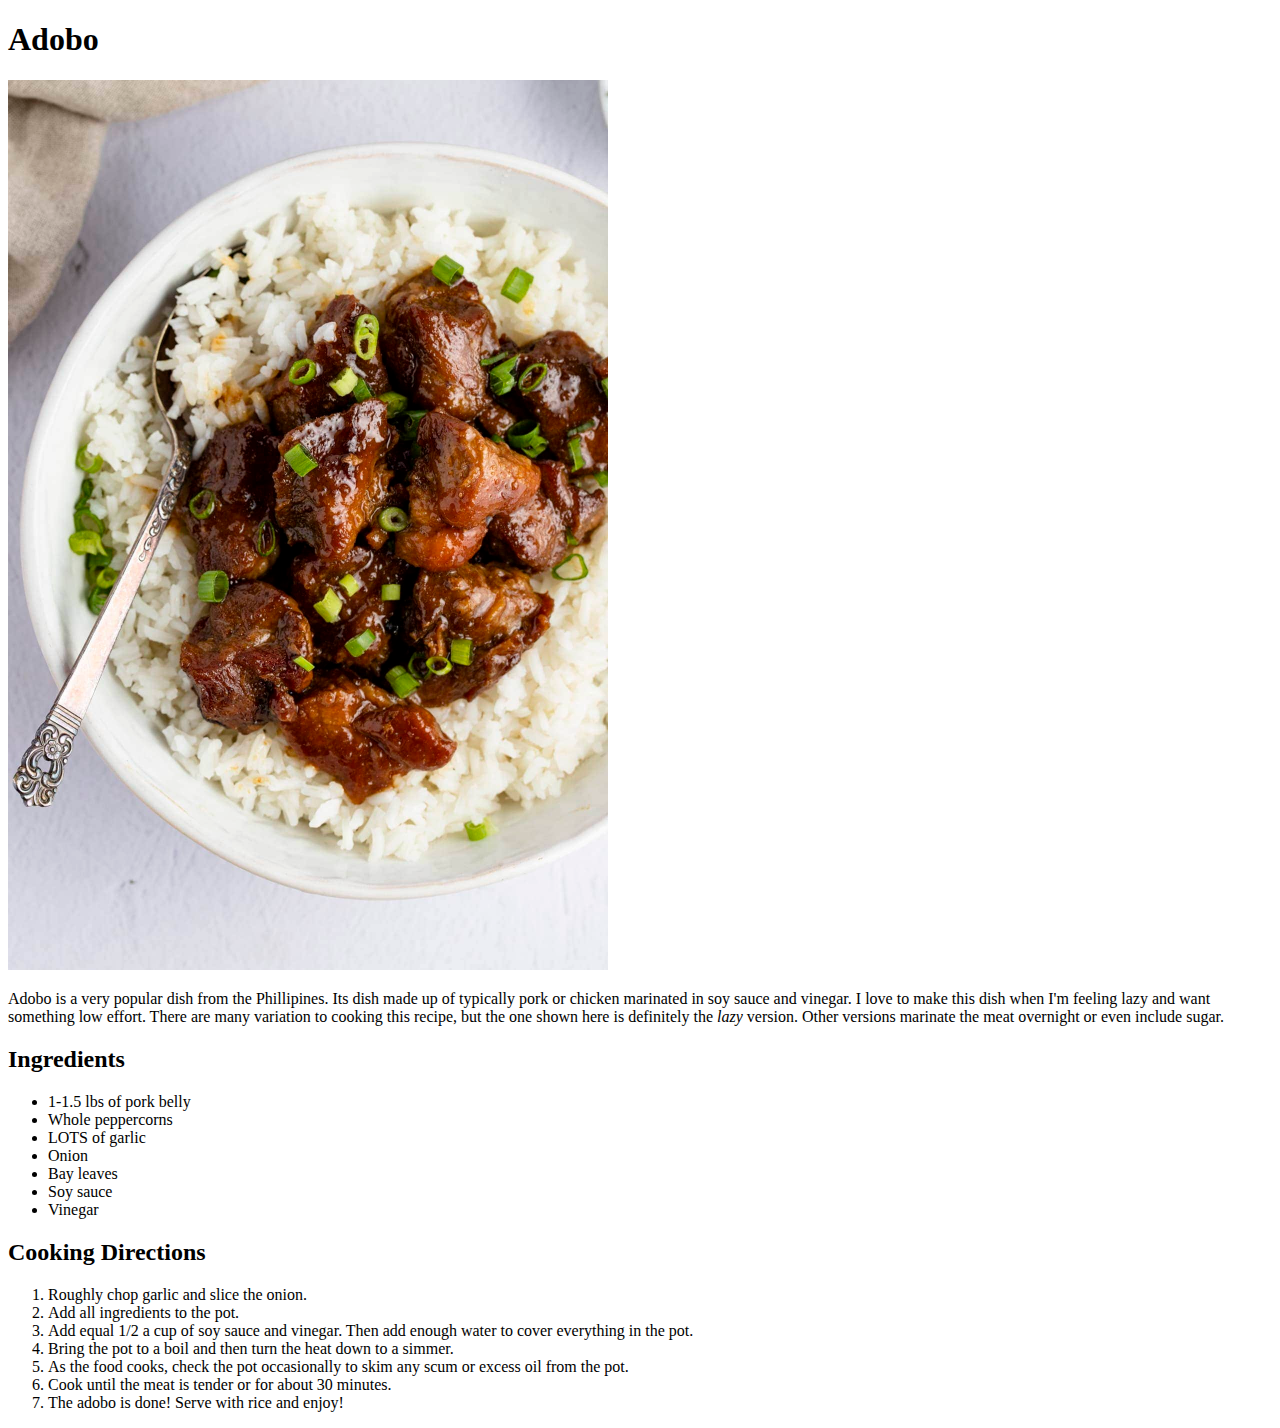
==== recipes/adobo.html @ dc539f97 "Update adobo.html with all project requirements" ====
<!DOCTYPE html>
<html>
    <head>
        <meta charset="utf-8">
        <title>Odin Recipes - Adobo</title>
    </head>

    <body>
        <h1>Adobo</h1>
        <img src="../images/adobo.jpg" height=890 width=600>
        <p>
            Adobo is a very popular dish from the Phillipines. Its dish made up of typically pork or chicken marinated in
            soy sauce and vinegar. I love to make this dish when I'm feeling lazy and want something low effort. There are 
            many variation to cooking this recipe, but the one shown here is definitely the <i>lazy</i> version. Other versions
            marinate the meat overnight or even include sugar.
        </p>
        <p>
            <h2>Ingredients</h2>
            <ul>
                <li>1-1.5 lbs of pork belly</li>
                <li>Whole peppercorns</li>
                <li>LOTS of garlic</li>
                <li>Onion</li>
                <li>Bay leaves</li>
                <li>Soy sauce</li>
                <li>Vinegar</li>
            </ul>
            <h2>Cooking Directions</h2>
            <ol>
                <li>Roughly chop garlic and slice the onion.</li>
                <li>Add all ingredients to the pot.</li>
                <li>Add equal 1/2 a cup of soy sauce and vinegar. Then add enough water to cover everything in the pot.</li>
                <li>Bring the pot to a boil and then turn the heat down to a simmer.</li>
                <li>As the food cooks, check the pot occasionally to skim any scum or excess oil from the pot.</li>
                <li>Cook until the meat is tender or for about 30 minutes.</li>
                <li>The adobo is done! Serve with rice and enjoy!</li>
            </ol>
        </p>
    </body>
</html>
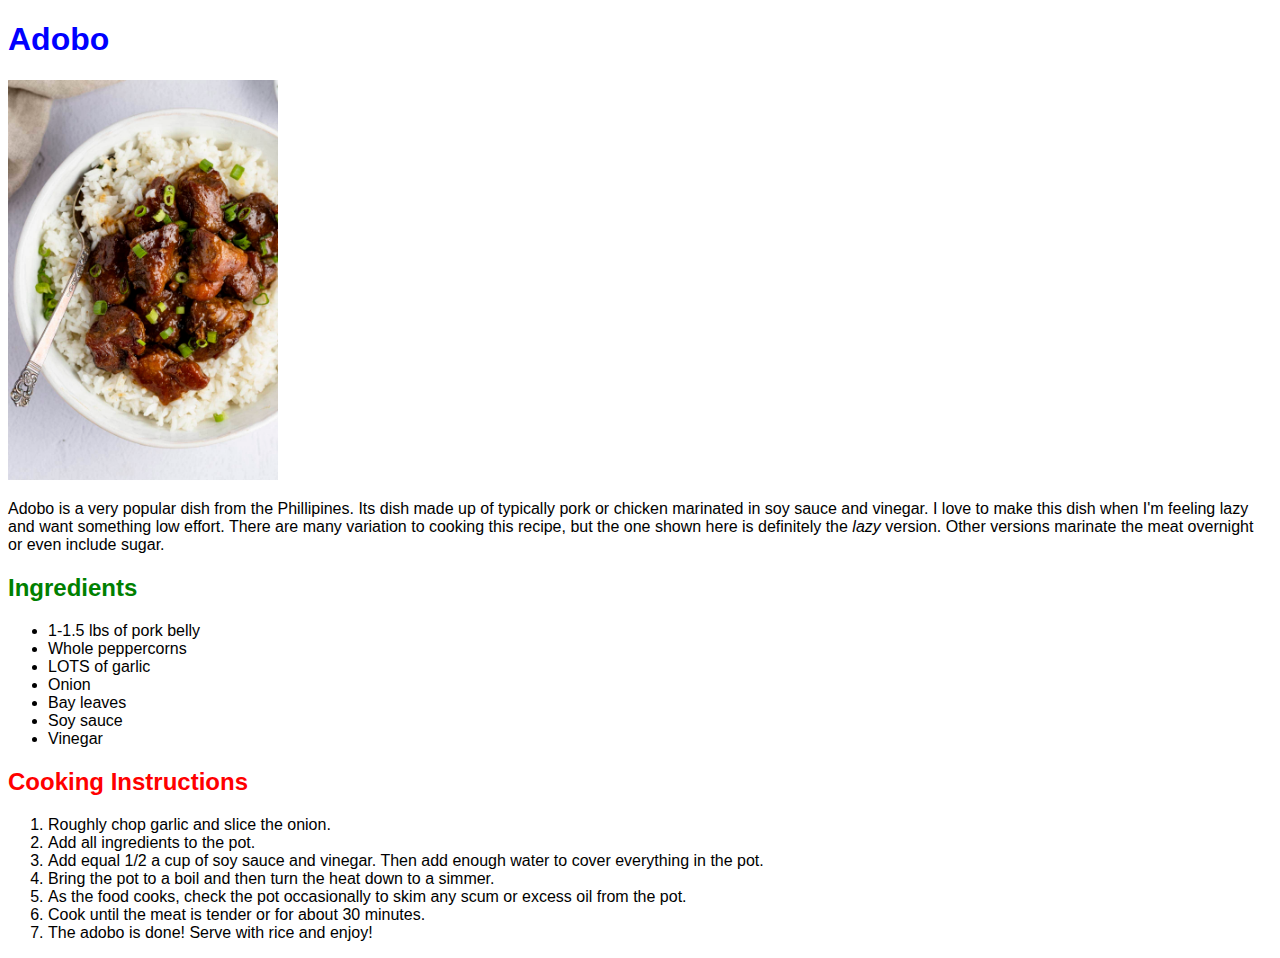
==== commit e1a0ee9e: "Add style using style.css to all pages" ====
--- a/recipes/adobo.html
+++ b/recipes/adobo.html
@@ -3,6 +3,7 @@
     <head>
         <meta charset="utf-8">
         <title>Odin Recipes - Adobo</title>
+        <link rel="stylesheet" href="../style.css">
     </head>
 
     <body>
@@ -15,7 +16,7 @@
             marinate the meat overnight or even include sugar.
         </p>
         <p>
-            <h2>Ingredients</h2>
+            <h2 class="ingredients">Ingredients</h2>
             <ul>
                 <li>1-1.5 lbs of pork belly</li>
                 <li>Whole peppercorns</li>
@@ -25,7 +26,7 @@
                 <li>Soy sauce</li>
                 <li>Vinegar</li>
             </ul>
-            <h2>Cooking Directions</h2>
+            <h2 class="instructions">Cooking Instructions</h2>
             <ol>
                 <li>Roughly chop garlic and slice the onion.</li>
                 <li>Add all ingredients to the pot.</li>
--- a/style.css
+++ b/style.css
@@ -0,0 +1,24 @@
+body {
+    font-family: sans-serif, Arial, Helvetica;
+}
+
+
+h1 {
+    color: blue;
+}
+
+img {
+    height: 400px;
+    width: auto;
+}
+
+.ingredients {
+    color: green;
+}
+
+.instructions {
+    color: red;
+}
+#flag {
+    height: 200px;
+}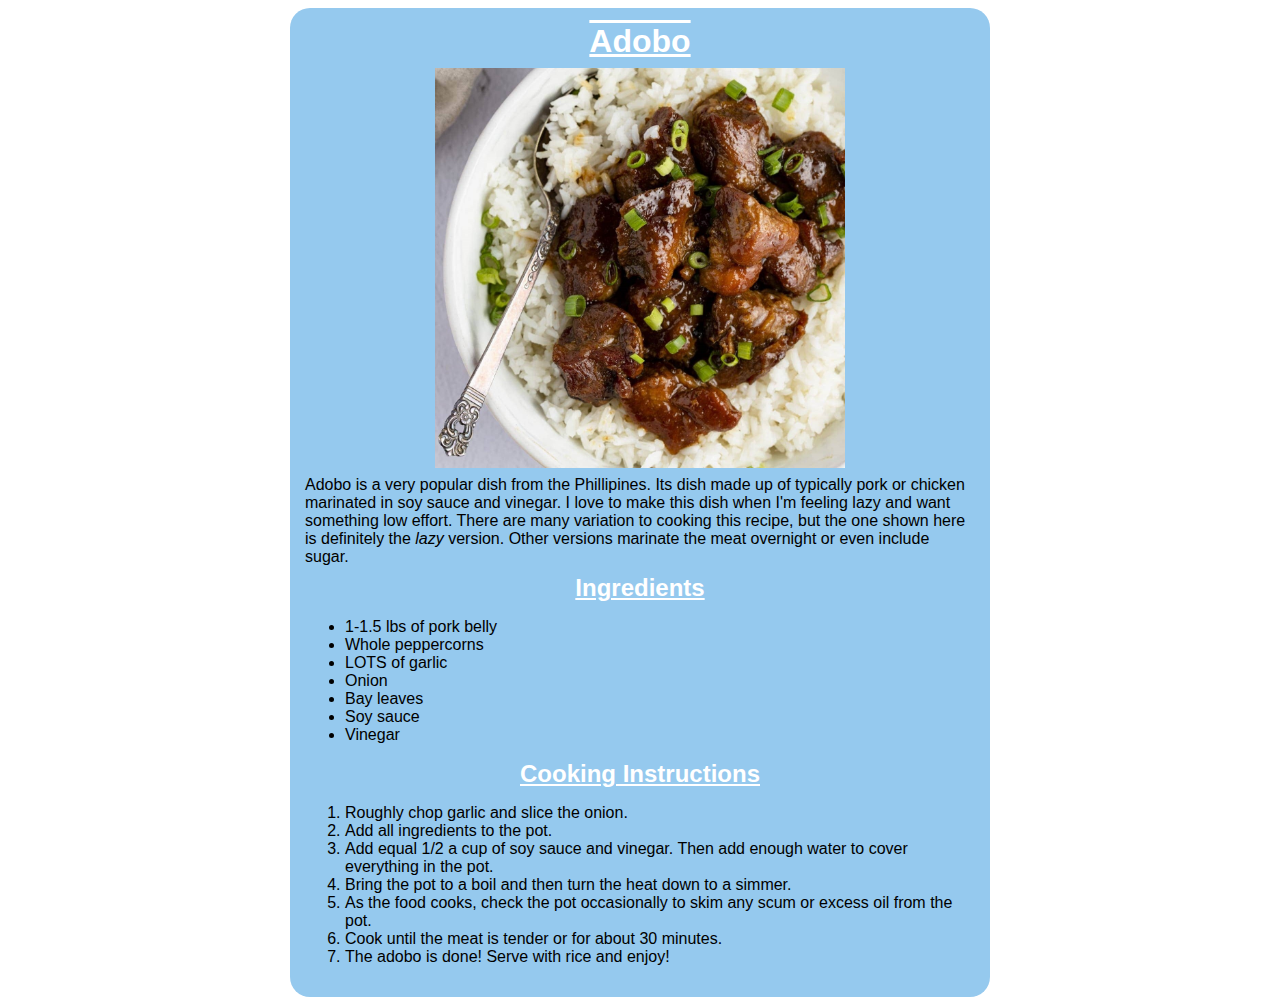
==== commit 6ddc0473: "crop recipe images, refactor img css, update adobo page with styles" ====
--- a/recipes/adobo.html
+++ b/recipes/adobo.html
@@ -7,35 +7,37 @@
     </head>
 
     <body>
-        <h1>Adobo</h1>
-        <img src="../images/adobo.jpg" height=890 width=600>
-        <p>
-            Adobo is a very popular dish from the Phillipines. Its dish made up of typically pork or chicken marinated in
-            soy sauce and vinegar. I love to make this dish when I'm feeling lazy and want something low effort. There are 
-            many variation to cooking this recipe, but the one shown here is definitely the <i>lazy</i> version. Other versions
-            marinate the meat overnight or even include sugar.
-        </p>
-        <p>
-            <h2 class="ingredients">Ingredients</h2>
-            <ul>
-                <li>1-1.5 lbs of pork belly</li>
-                <li>Whole peppercorns</li>
-                <li>LOTS of garlic</li>
-                <li>Onion</li>
-                <li>Bay leaves</li>
-                <li>Soy sauce</li>
-                <li>Vinegar</li>
-            </ul>
-            <h2 class="instructions">Cooking Instructions</h2>
-            <ol>
-                <li>Roughly chop garlic and slice the onion.</li>
-                <li>Add all ingredients to the pot.</li>
-                <li>Add equal 1/2 a cup of soy sauce and vinegar. Then add enough water to cover everything in the pot.</li>
-                <li>Bring the pot to a boil and then turn the heat down to a simmer.</li>
-                <li>As the food cooks, check the pot occasionally to skim any scum or excess oil from the pot.</li>
-                <li>Cook until the meat is tender or for about 30 minutes.</li>
-                <li>The adobo is done! Serve with rice and enjoy!</li>
-            </ol>
-        </p>
+        <div class="card recipe">
+            <h1>Adobo</h1>
+            <img class="adobo-img" src="../images/adobo.jpg">
+            <p>
+                Adobo is a very popular dish from the Phillipines. Its dish made up of typically pork or chicken marinated in
+                soy sauce and vinegar. I love to make this dish when I'm feeling lazy and want something low effort. There are 
+                many variation to cooking this recipe, but the one shown here is definitely the <i>lazy</i> version. Other versions
+                marinate the meat overnight or even include sugar.
+            </p>
+            <p>
+                <h2 class="ingredients">Ingredients</h2>
+                <ul>
+                    <li>1-1.5 lbs of pork belly</li>
+                    <li>Whole peppercorns</li>
+                    <li>LOTS of garlic</li>
+                    <li>Onion</li>
+                    <li>Bay leaves</li>
+                    <li>Soy sauce</li>
+                    <li>Vinegar</li>
+                </ul>
+                <h2 class="instructions">Cooking Instructions</h2>
+                <ol>
+                    <li>Roughly chop garlic and slice the onion.</li>
+                    <li>Add all ingredients to the pot.</li>
+                    <li>Add equal 1/2 a cup of soy sauce and vinegar. Then add enough water to cover everything in the pot.</li>
+                    <li>Bring the pot to a boil and then turn the heat down to a simmer.</li>
+                    <li>As the food cooks, check the pot occasionally to skim any scum or excess oil from the pot.</li>
+                    <li>Cook until the meat is tender or for about 30 minutes.</li>
+                    <li>The adobo is done! Serve with rice and enjoy!</li>
+                </ol>
+            </p>
+        </div>
     </body>
 </html>--- a/style.css
+++ b/style.css
@@ -1,24 +1,82 @@
+*{
+    box-sizing: border-box;
+}
+
 body {
     font-family: sans-serif, Arial, Helvetica;
 }
 
+div {
+    margin: 0 auto;
+}
 
 h1 {
-    color: blue;
+    text-align: center;
+    text-decoration: underline overline white;
+    margin-bottom: 8px;
+    margin-top: 0px;
+    color: white;
+}
+
+h2 {
+    text-align: center;
+    text-decoration: underline white;
+    color: white;
+    margin: 0 auto;
 }
 
 img {
-    height: 400px;
+    display: block;
+    /* height: 200px; */
+    margin: 0 auto;
+}
+
+p {
+    margin-top: 8px;
+    margin-bottom: 8px;
+}
+
+.card {
+    background-color: rgb(149, 201, 238);
+    border: 20px;
+    border-color: paleturquoise;
+    border-radius: 20px;
+    padding: 15px;
+    width: 500px;
+}
+
+.recipe {
+    width: 700px;
+}
+
+.recipe-links {
+    text-align: center;
+    color: white;
+    margin: 8px auto;
+}
+
+.recipe-links a{
+    display: block;
+}
+
+.recipe-links h3 {
+    margin: 8px auto;
+}
+
+.flag-img {
+    max-height: 200px;
     width: auto;
 }
 
-.ingredients {
-    color: green;
+.sinigang-img {
+    max-height: 300px;
+    width: auto;
 }
 
-.instructions {
-    color: red;
-}
-#flag {
-    height: 200px;
+.adobo-img {
+    max-height: 400px;
+    width: auto;
+   /*  height: 586px;
+    width: 600px;
+ */
 }